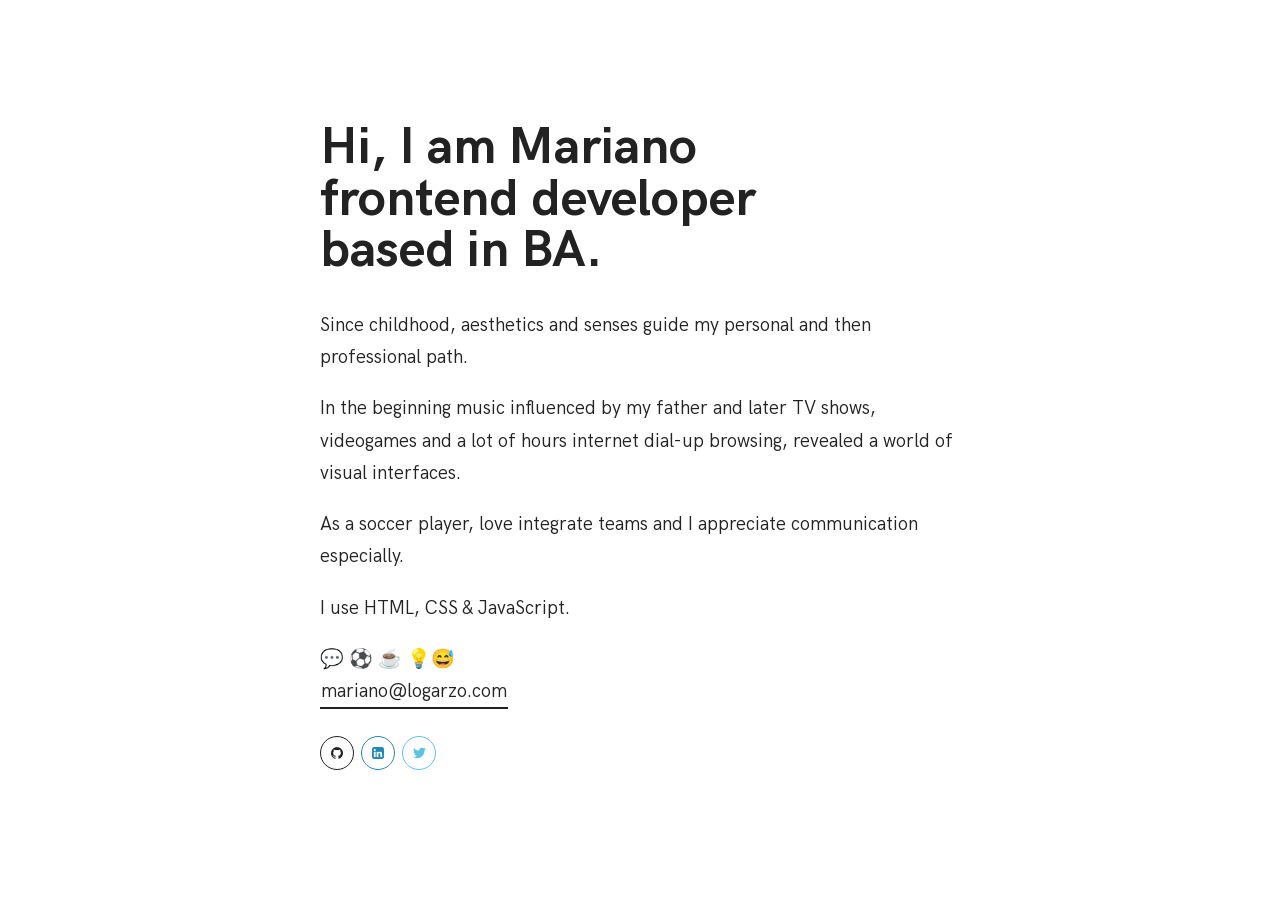
==== index.html @ 8adac169 "emoj update" ====
<!doctype html>
<html lang="en">
<head>

	<meta charset="utf-8">
    <meta name="description" content="Mariano Logarzo Personal Website" />
    <meta name="Mariano Logarzo" content="Personal Website">
    <meta name="viewport" content="width=device-width, initial-scale=1, maximum-scale=1">
    
    <title>Mariano Logarzo - Personal website</title>
    
    <!-- FAV and TOUCH ICONS -->
    <link rel="shortcut icon" href="images/ico/favicon.ico">
    <link rel="apple-touch-icon" href="images/ico/apple-touch-icon.png"/>
    
    <!-- FONTS -->
    <link rel="stylesheet" type="text/css" href="css/fonts/hk-grotesk/style.css">
    <link rel="stylesheet" type="text/css" href="css/fonts/fontello/css/fontello.css">
    
    <!-- STYLES -->
    <link rel="stylesheet" type="text/css" href="css/main.css">

</head>

<body>
	
    
    <!-- CONTENT-WRAP -->
    <div class="content-wrap">
    	
        <!-- CONTENT -->
        <div class="content">
    	
            <!-- PROFILE IMAGE 
            <img class="profile-image rounded" src="https://pbs.twimg.com/profile_images/912753840323272704/jvwIjztV_400x400.jpg" alt="Mariano's profile image"/> -->
            
            <!-- TITLE -->
            <h1>
                Hi, I am Mariano
                <br>frontend developer
                <br>based in BA.
            </h1>
            <!-- TITLE -->
            
            <!-- DESCRIPTION -->
            <p>Since childhood, aesthetics and senses guide my personal and then professional path.</p>
            <p>In the beginning music influenced by my father and later TV shows, videogames and a lot of hours internet dial-up browsing, revealed a world of visual interfaces.</p>
            <p>As a soccer player, love integrate teams and I appreciate communication especially.</p>
            <p>I use HTML, CSS & JavaScript.</p>
    
            <!-- <p>
              I’m <a class="link-1" href="https://twitter.com/pixelwarsdesign" target="_blank">tweeting</a>, taking
              <a class="link-1" href="https://www.instagram.com/pixelwarsdesign/" target="_blank">photos</a> and writing
              <a class="link-1" href="https://medium.com/@joulee" target="_blank">articles</a> about self-improving.
            </p> -->
            
            <p>💬 ⚽ ☕ 💡😅 <br>
            <a class="link-2" href="mailto:mariano@logarzo.com">mariano@logarzo.com</a></p>
            
            <p>
                <a class="social-link github" href="https://github.com/mlogarzo" target="blank"></a>
                <a class="social-link linkedin" href="https://ar.linkedin.com/in/marianologarzo" target="blank"></a>
                <a class="social-link twitter" href="https://twitter.com/mlogarz/" target="blank"></a>
                <!-- <a class="social-link vimeo" href="#"></a>
                <a class="social-link instagram" href="#"></a> -->
            </p>
    
            <!-- DESCRIPTION -->
        
        </div>
    	<!-- CONTENT -->
        
    </div>
    <!-- CONTENT-WRAP -->
	
    <!-- SCRIPTS -->
	<script src="js/main.js"></script>
    

</body>
</html>
---- css/fonts/hk-grotesk/style.css ----
/*  
	HK Grotesk Font Free by Hanken Design Co.
	License : OFL (SIL Open Font License)
	downloaded from : https://fontlibrary.org/en/font/hk-grotesk 
*/

@font-face {
    font-family: 'HK Grotesk';
    src: url('font/hkgrotesk-light-webfont.woff2') format('woff2'),
         url('font/hkgrotesk-light-webfont.woff') format('woff');
    font-weight: 300;
    font-style: normal;
}

@font-face {
    font-family: 'HK Grotesk';
    src: url('font/hkgrotesk-lightitalic-webfont.woff2') format('woff2'),
         url('font/hkgrotesk-lightitalic-webfont.woff') format('woff');
    font-weight: 300;
    font-style: italic;
}

@font-face {
    font-family: 'HK Grotesk';
    src: url('font/hkgrotesk-regular-webfont.woff2') format('woff2'),
         url('font/hkgrotesk-regular-webfont.woff') format('woff');
    font-weight: 400;
    font-style: normal;
}

@font-face {
    font-family: 'HK Grotesk';
    src: url('font/hkgrotesk-italic-webfont.woff2') format('woff2'),
         url('font/hkgrotesk-italic-webfont.woff') format('woff');
    font-weight: 400;
    font-style: italic;
}

@font-face {
    font-family: 'HK Grotesk';
    src: url('font/hkgrotesk-medium-webfont.woff2') format('woff2'),
         url('font/hkgrotesk-medium-webfont.woff') format('woff');
    font-weight: 500;
    font-style: normal;
}

@font-face {
    font-family: 'HK Grotesk';
    src: url('font/hkgrotesk-mediumitalic-webfont.woff2') format('woff2'),
         url('font/hkgrotesk-mediumitalic-webfont.woff') format('woff');
    font-weight: 500;
    font-style: italic;
}

@font-face {
    font-family: 'HK Grotesk';
    src: url('font/hkgrotesk-semibold-webfont.woff2') format('woff2'),
         url('font/hkgrotesk-semibold-webfont.woff') format('woff');
    font-weight: 600;
    font-style: normal;
}

@font-face {
    font-family: 'HK Grotesk';
    src: url('font/hkgrotesk-semibolditalic-webfont.woff2') format('woff2'),
         url('font/hkgrotesk-semibolditalic-webfont.woff') format('woff');
    font-weight: 600;
    font-style: italic;
}

@font-face {
    font-family: 'HK Grotesk';
    src: url('font/hkgrotesk-bold-webfont.woff2') format('woff2'),
         url('font/hkgrotesk-bold-webfont.woff') format('woff');
    font-weight: 700;
    font-style: normal;
}

@font-face {
    font-family: 'HK Grotesk';
    src: url('font/hkgrotesk-bolditalic-webfont.woff2') format('woff2'),
         url('font/hkgrotesk-bolditalic-webfont.woff') format('woff');
    font-weight: 700;
    font-style: italic;
}
---- css/fonts/fontello/css/fontello.css ----
@font-face {
  font-family: 'fontello';
  src: url('../font/fontello.eot?29896784');
  src: url('../font/fontello.eot?29896784#iefix') format('embedded-opentype'),
       url('../font/fontello.woff2?29896784') format('woff2'),
       url('../font/fontello.woff?29896784') format('woff'),
       url('../font/fontello.ttf?29896784') format('truetype'),
       url('../font/fontello.svg?29896784#fontello') format('svg');
  font-weight: normal;
  font-style: normal;
}
/* Chrome hack: SVG is rendered more smooth in Windozze. 100% magic, uncomment if you need it. */
/* Note, that will break hinting! In other OS-es font will be not as sharp as it could be */
/*
@media screen and (-webkit-min-device-pixel-ratio:0) {
  @font-face {
    font-family: 'fontello';
    src: url('../font/fontello.svg?29896784#fontello') format('svg');
  }
}
*/
 
 [class^="icon-"]:before, [class*=" icon-"]:before {
  font-family: "fontello";
  font-style: normal;
  font-weight: normal;
  speak: none;
 
  display: inline-block;
  text-decoration: inherit;
  width: 1em;
  margin-right: .2em;
  text-align: center;
  /* opacity: .8; */
 
  /* For safety - reset parent styles, that can break glyph codes*/
  font-variant: normal;
  text-transform: none;
 
  /* fix buttons height, for twitter bootstrap */
  line-height: 1em;
 
  /* Animation center compensation - margins should be symmetric */
  /* remove if not needed */
  margin-left: .2em;
 
  /* you can be more comfortable with increased icons size */
  /* font-size: 120%; */
 
  /* Font smoothing. That was taken from TWBS */
  -webkit-font-smoothing: antialiased;
  -moz-osx-font-smoothing: grayscale;
 
  /* Uncomment for 3D effect */
  /* text-shadow: 1px 1px 1px rgba(127, 127, 127, 0.3); */
}
 
.icon-menu:before { content: '\e800'; } /* '' */
.icon-gplus:before { content: '\e801'; } /* '' */
.icon-doc-text:before { content: '\e802'; } /* '' */
.icon-spotify:before { content: '\e803'; } /* '' */
.icon-comment:before { content: '\e804'; } /* '' */
.icon-food:before { content: '\e805'; } /* '' */
.icon-home:before { content: '\e806'; } /* '' */
.icon-vcard:before { content: '\e807'; } /* '' */
.icon-bicycle:before { content: '\e808'; } /* '' */
.icon-apple:before { content: '\e809'; } /* '' */
.icon-laptop:before { content: '\e80a'; } /* '' */
.icon-map:before { content: '\e80b'; } /* '' */
.icon-gift:before { content: '\e80c'; } /* '' */
.icon-wine:before { content: '\e80d'; } /* '' */
.icon-book-open:before { content: '\e80e'; } /* '' */
.icon-address:before { content: '\e80f'; } /* '' */
.icon-skype-outline:before { content: '\e810'; } /* '' */
.icon-download-alt:before { content: '\e811'; } /* '' */
.icon-videocam-outline:before { content: '\e816'; } /* '' */
.icon-facebook:before { content: '\e825'; } /* '' */
.icon-twitter:before { content: '\e826'; } /* '' */
.icon-linkedin-squared:before { content: '\e827'; } /* '' */
.icon-pinterest-circled:before { content: '\e829'; } /* '' */
.icon-github-circled:before { content: '\e82a'; } /* '' */
.icon-behance:before { content: '\e82b'; } /* '' */
.icon-dribbble:before { content: '\e82c'; } /* '' */
.icon-address-1:before { content: '\e82d'; } /* '' */
.icon-lastfm:before { content: '\e82e'; } /* '' */
.icon-rss:before { content: '\e82f'; } /* '' */
.icon-vimeo-squared:before { content: '\e830'; } /* '' */
.icon-forrst:before { content: '\e831'; } /* '' */
.icon-skype:before { content: '\e832'; } /* '' */
.icon-youtube-play:before { content: '\e834'; } /* '' */
.icon-flickr:before { content: '\e835'; } /* '' */
.icon-tumblr:before { content: '\e836'; } /* '' */
.icon-blogger:before { content: '\e837'; } /* '' */
.icon-delicious:before { content: '\e838'; } /* '' */
.icon-digg:before { content: '\e839'; } /* '' */
.icon-wordpress:before { content: '\e83b'; } /* '' */
.icon-stackoverflow:before { content: '\e83c'; } /* '' */
.icon-foursquare:before { content: '\e83d'; } /* '' */
.icon-xing:before { content: '\e83e'; } /* '' */
.icon-sina-weibo:before { content: '\e83f'; } /* '' */
.icon-soundcloud:before { content: '\e840'; } /* '' */
.icon-fivehundredpx:before { content: '\e841'; } /* '' */
.icon-slideshare:before { content: '\e842'; } /* '' */
.icon-android:before { content: '\e843'; } /* '' */
.icon-windows:before { content: '\e845'; } /* '' */
.icon-vkontakte:before { content: '\e846'; } /* '' */
.icon-myspace:before { content: '\e847'; } /* '' */
.icon-meetup:before { content: '\e848'; } /* '' */
.icon-reddit:before { content: '\e84a'; } /* '' */
.icon-stumbleupon-circled:before { content: '\e84b'; } /* '' */
.icon-path:before { content: '\e84c'; } /* '' */
.icon-dropbox:before { content: '\e84d'; } /* '' */
.icon-paper-plane:before { content: '\e84e'; } /* '' */
.icon-deviantart:before { content: '\e850'; } /* '' */
.icon-grooveshark:before { content: '\e851'; } /* '' */
.icon-steam:before { content: '\e853'; } /* '' */
.icon-quora:before { content: '\e854'; } /* '' */
.icon-angellist:before { content: '\e855'; } /* '' */
.icon-icq:before { content: '\e856'; } /* '' */
.icon-attach:before { content: '\e85a'; } /* '' */
.icon-thumbs-up:before { content: '\e85b'; } /* '' */
.icon-vine:before { content: '\e863'; } /* '' */
.icon-eye-outline:before { content: '\e868'; } /* '' */
.icon-mic-outline:before { content: '\e869'; } /* '' */
.icon-camera-outline:before { content: '\e86a'; } /* '' */
.icon-feather:before { content: '\e86c'; } /* '' */
.icon-mail:before { content: '\e87e'; } /* '' */
.icon-vcard-1:before { content: '\e884'; } /* '' */
.icon-music-outline:before { content: '\e885'; } /* '' */
.icon-location-outline:before { content: '\e888'; } /* '' */
.icon-coffee:before { content: '\e88b'; } /* '' */
.icon-graduation-cap:before { content: '\e88f'; } /* '' */
.icon-camera:before { content: '\e890'; } /* '' */
.icon-eye:before { content: '\e891'; } /* '' */
.icon-beaker:before { content: '\e892'; } /* '' */
.icon-music:before { content: '\e896'; } /* '' */
.icon-photo:before { content: '\e897'; } /* '' */
.icon-truck:before { content: '\e89b'; } /* '' */
.icon-shop:before { content: '\e89e'; } /* '' */
.icon-diamond:before { content: '\e89f'; } /* '' */
.icon-wallet:before { content: '\e8a1'; } /* '' */
.icon-database:before { content: '\e8a3'; } /* '' */
.icon-globe:before { content: '\e8a7'; } /* '' */
.icon-phone-outline:before { content: '\e8a8'; } /* '' */
.icon-tree:before { content: '\e8ab'; } /* '' */
.icon-lightbulb:before { content: '\e8ad'; } /* '' */
.icon-clock:before { content: '\e8ae'; } /* '' */
.icon-location:before { content: '\e8b1'; } /* '' */
.icon-pencil:before { content: '\e8b3'; } /* '' */
.icon-cup:before { content: '\e8b4'; } /* '' */
.icon-doc:before { content: '\e8b5'; } /* '' */
.icon-t-shirt:before { content: '\e8b8'; } /* '' */
.icon-search:before { content: '\e8be'; } /* '' */
.icon-tablet:before { content: '\e8bf'; } /* '' */
.icon-briefcase:before { content: '\e8c0'; } /* '' */
.icon-note:before { content: '\e8c2'; } /* '' */
.icon-sound:before { content: '\e8c3'; } /* '' */
.icon-tv:before { content: '\e8c4'; } /* '' */
.icon-desktop:before { content: '\e8c5'; } /* '' */
.icon-mobile:before { content: '\e8c6'; } /* '' */
.icon-cd:before { content: '\e8c7'; } /* '' */
.icon-instagram:before { content: '\e8cc'; } /* '' */
.icon-medium:before { content: '\f23a'; } /* '' */
.icon-tripadvisor:before { content: '\f262'; } /* '' */
.icon-snapchat:before { content: '\f2ac'; } /* '' */
.icon-imdb:before { content: '\f2d8'; } /* '' */
.icon-codepen:before { content: '\f32c'; } /* '' */
---- css/main.css ----
/* --------------------------------------------
	
	main.css : this is the main style file of the theme.
	
	Project 	: LazyGuy
	Author 		: pixelwars 
	Url			: pixelwars.org
	
	---
	
	CONTEXT:
	
	1. BASE (@base)
	2. TYPOGRAPHY (@typo)
	3. HELPERS (@helpers)
	4. LAYOUT (@layout)
	5. ELEMENTS (@elements)
	5. MEDIA QUERIES (@media)
	
 -------------------------------------------- */
 
 
 

/*  --------------------------------------------

	1. BASE (@base) - base html elements
	
    -------------------------------------------- */ 
html,
body {
	width: 100%; height: 100%; padding: 0; margin: 0; box-sizing: border-box;
	}
* {
	box-sizing: border-box;
	}
body {
	font-family: 'HK Grotesk', sans-serif; color: #222; background-color: #fff; font-size: 14px; line-height: 1.7; display: flex; align-items: center;
	}
img {
	max-width: 100%; height: auto;
	}
::selection {
 	text-shadow: none; color: #000; background: #FFF9CD;
	}
::-moz-selection {
 	text-shadow: none; color: #000; background: #FFF9CD;
	}
/* Loader */
html {
	overflow: hidden;
	}
html.loaded {
	overflow: auto;
	}
html:after {
	content: ""; position: fixed; z-index: 1000; top: 0; left: 0; right: 0; bottom: 0; background: white; background-image: url(../images/preloader.gif); background-position: center center; background-repeat: no-repeat; background-size: 48px 48px;
	}
html.loaded:after {
	display: none;
	}
body {
	transition: all .6s cubic-bezier(0.77, 0, 0.175, 1); opacity: 0;
	}
html.loaded body {
	opacity: 1;
	}

/*  --------------------------------------------

	2. TYPOGRAPHY (@typo) - typographic styles
	
    -------------------------------------------- */ 
h1,
h2,
h3,
h4,
h5,
h6 {
	font-family: 'HK Grotesk', sans-serif; font-weight: 700; font-style: normal; margin: 1em 0 .66em 0; 
	}
h1:first-child,
h2:first-child,
h3:first-child,
h4:first-child,
h5:first-child,
h6:first-child {
	margin-top: 0;
	}
h1 { 
	font-size: 6vw; line-height: 1.1; margin-top: 0;
	}
h2 { 
	font-size: 1.8em; line-height: 1.3;
	}
h3 { 
	font-size: 1.25em; line-height: 1.3;
	}
.profile-image + h1 {
	margin-top: 28px;
	}
h4 {
	font-size: 12px; text-transform: uppercase; letter-spacing: 5px;
	}
p:last-child {
	margin-bottom: 0;
	}
/* LIGHT TEXT */
.is-text-light {
	color: #fff;
	}
.is-text-light a {
	color: #fff;
	}
	


/*  --------------------------------------------

	3. HELPERS (@helpers) - shorthand helper styles
	
    -------------------------------------------- */ 
.rounded {
	border-radius: 50%;
	}
.soft-rounded {
	border-radius: 8px;
	}
.is-text-align-center {
	text-align: center;
	}
.is-text-align-right {
	text-align: right;
	}
.uppercase {
	text-transform: uppercase;
	}
.bold {
	font-weight: bold;
	}

/* SMALL TYPO */
.is-small-typo h1 {
	font-size: 24px; line-height: 1.3;
	}
.is-small-typo {
	font-size: 14px;
	}

/* MEDIUM TYPO */
.is-medium-typo h1 {
	font-size: 36px; line-height: 1.2;
	}
.is-medium-typo {
	font-size: 15px;
	}
	
	
	
/*  --------------------------------------------

	2. LAYOUT (@layout) - layout styles
	
    -------------------------------------------- */ 

/* CONTENT */
.content-wrap {
	width: 80%; margin: 0 auto; max-height: 100%; position: relative; z-index: 20;
	}
.content {
	padding: 3em 0;
	}
	
/* PROFILE IMAGE */
.profile-image {
	max-height: 92px;
	}
.profile-image.is-outside {
	margin-top: -50%; margin-bottom: 0;
	}

/* LOGO */
.logo {
	margin-bottom: 24px;
	}
	
/* FRAMED */
.is-framed:after { 
	content: ""; position: fixed; z-index: 200; pointer-events: none; top: 0; left: 0; right: 0; bottom: 0; border: 15px solid #111; 
	}
		
		
		
/*  --------------------------------------------

	5. ELEMENTS (@elements) - common used elements
	
    -------------------------------------------- */ 	

/* SOCIAL LINKS */
.social-link {
	display: inline-block; margin: 8px 2px 8px 0; text-decoration: none; user-select: none;
	}
.social-link:active {
	transform: scale(0.8);
	}
.social-link:before {
	display: inline-block; padding: 0; text-align: center; font-size: 14px; font-family: "fontello"; width: 32px; line-height: 32px; color: #555; border: 1px solid #eee; border-radius: 50%; text-decoration: none; transition: all 0.3s;
	}
html a.social-link:hover:before {
	color: #fff; background: #444; border-color: transparent;
	}
.social-link.facebook:before {
	content: '\e825'; color: #3c5fac; border-color: #3c5fac;
	}
.social-link.twitter:before {
	content: '\e826'; color: #5ec3df; border-color: #5ec3df;
	}
.social-link.flickr:before {
	content: '\e835'; color: #FF0084; border-color: #FF0084;
	}
.social-link.rss:before {
	content: '\e82f'; color: #ff9900; border-color: #ff9900;
	}
.social-link.dribbble:before {
	content: '\e82c'; color: #EA4C89; border-color: #EA4C89;
	}
.social-link.lastfm:before {
	content: '\e82e'; color: #D51007; border-color: #D51007;
	}
.social-link.linkedin:before {
	content: '\e827'; color: #2089b5; border-color: #2089b5;
	}
.social-link.vimeo:before {
	content: '\e830'; color: #0dadd6; border-color: #0dadd6;
	}
.social-link.google-plus:before {
	content: '\e801'; color: #db4437; border-color: #db4437;
	}
.social-link.forrst:before {
	content: '\e831'; color: #5b9a68; border-color: #5b9a68;
	}
.social-link.skype:before {
	content: '\e832'; color: #00aff0; border-color: #00aff0;
	}
.social-link.tumblr:before {
	content: '\e836'; color: #2C4762; border-color: #2C4762;
	}
.social-link.behance:before {
	content: '\e82b'; color: #3878F6; border-color: #3878F6;
	}
.social-link.blogger:before {
	content: '\e837'; color: #fc9947; border-color: #fc9947;
	}
.social-link.delicious:before {
	content: '\e838'; color: #3274d1; border-color: #3274d1;
	}
.social-link.digg:before {
	content: '\e839'; color: #205891; border-color: #205891;
	}
.social-link.github:before {
	content: '\e82a'; color: #222; border-color: #222;
	}
.social-link.wordpress:before {
	content: '\e83b'; color: #0083b3; border-color: #0083b3;
	}
.social-link.youtube:before {
	content: "\e834"; color: #c8312b; border-color: #c8312b;
	}
.social-link.pinterest:before {
	content: "\e829"; color: #cb2027; border-color: #cb2027;
	}
.social-link.instagram:before {
	content: "\e8cc"; color: #e1306c; border-color: #e1306c;
	}
.social-link.stack-overflow:before {
	content: "\e83c"; color: #F90; border-color: #F90;
	}
.social-link.foursquare:before {
	content: "\e83d"; color: #009FE0; border-color: #009FE0;
	}
.social-link.xing:before {
	content: "\e83e"; color: #006567; border-color: #006567;
	}
.social-link.weibo:before {
	content: "\e83f"; color: #E64141; border-color: #E64141;
	}
.social-link.soundcloud:before {
	content: "\e840"; color: #FA3219; border-color: #FA3219;
	}
.social-link.fivehundredpx:before {
	content: "\e841"; color: #111; border-color: #111;
	}
.social-link.slideshare:before {
	content: "\e842"; color: #ED9D2C; border-color: #ED9D2C;
	}
.social-link.vine:before {
	content: "\e863"; color: #00BF8F; border-color: #00BF8F;
	}
.social-link.vkontakte:before {
	content: "\e846"; color: #6383A8; border-color: #6383A8;
	}
.social-link.paypal:before {
	content: "\e8b9"; color: #013791; border-color: #013791;
	}
.social-link.spotify:before {
	content: "\e803"; color: #85BB24; border-color: #85BB24;
	}
.social-link.snapchat:before {
	content: "\f2ac"; color: #fffc00; border-color: #fffc00;
	}
.social-link.imdb:before {
	content: "\f2d8"; color: #E6B91E; border-color: #E6B91E;
	}
.social-link.email:before {
	content: "\e87e"; color: #222; border-color: #222;
	}
.social-link.facebook:hover:before {
	background-color: #3c5fac;
	}
.social-link.twitter:hover:before {
	background-color: #5ec3df;
	}
.social-link.flickr:hover:before {
	background-color: #FF0084;
	}
.social-link.rss:hover:before {
	background-color: #ff9900;
	}
.social-link.dribbble:hover:before {
	background-color: #EA4C89;
	}
.social-link.lastfm:hover:before {
	background-color: #D51007;
	}
.social-link.linkedin:hover:before {
	background-color: #2089b5;
	}
.social-link.vimeo:hover:before {
	background-color: #0dadd6;
	}
.social-link.google-plus:hover:before {
	background-color: #db4437;
	}
.social-link.forrst:hover:before {
	background-color: #5b9a68;
	}
.social-link.skype:hover:before {
	background-color: #00aff0;
	}
.social-link.picassa:hover:before {
	background-color: #ffd34e;
	}
.social-link.youtube:hover:before {
	background-color: #c8312b;
	}
.social-link.pinterest:hover:before {
	background-color: #cb2027;
	}
.social-link.tumblr:hover:before {
	background-color: #2C4762;
	}
.social-link.behance:hover:before {
	background-color: #3878F6;
	}
.social-link.blogger:hover:before {
	background-color: #fc9947;
	}
.social-link.delicious:hover:before {
	background-color: #3274d1;
	}
.social-link.digg:hover:before {
	background-color: #205891;
	}
.social-link.friendfeed:hover:before {
	background-color: #2f72c4;
	}
.social-link.github:hover:before {
	background-color: #222;
	}
.social-link.wordpress:hover:before {
	background-color: #0083b3;
	}
.social-link.instagram:hover:before {
	background-color: #e1306c;
	}
.social-link.stack-overflow:hover:before {
	background-color: #F90;
	}
.social-link.foursquare:hover:before {
	background-color: #009FE0;
	}
.social-link.xing:hover:before {
	background-color: #006567;
	}
.social-link.weibo:hover:before {
	background-color: #E64141;
	}
.social-link.soundcloud:hover:before {
	background-color: #FA3219;
	}
.social-link.fivehundredpx:hover:before {
	background-color: #222;
	}
.social-link.slideshare:hover:before {
	background-color: #ED9D2C;
	}
.social-link.vine:hover:before {
	background-color: #00BF8F;
	}
.social-link.vkontakte:hover:before {
	background-color: #6383A8;
	}
.social-link.paypal:hover:before {
	background-color: #013791;
	}
.social-link.spotify:hover:before {
	background-color: #85BB24;
	}
.social-link.snapchat:hover:before {
	background-color: #fffc00;
	}
.social-link.imdb:hover:before {
	background-color: #E6B91E;
	}
.social-link.email:hover:before {
	background-color: #222;
	}
	
/* Big Social Icons */
.is-social-big .social-link:before {
	font-size: 16px; width: 42px; line-height: 42px;
	}
/* Minmal Social Icons */
.is-social-minimal .social-link:before {
	border: none !important;
	}
/* Minmal Social Icons */
.is-social-minimal-dark .social-link,
.is-social-minimal-light .social-link,
.is-social-light-borders .social-link,
.is-social-dark-borders .social-link,
.is-social-solid .social-link {
	color: inherit;
	}
/* Minimal Dark Social Icons */
.is-social-minimal-dark .social-link:before {
	border: none !important; color: inherit;
	}
/* Minimal Light Social Icons */
.is-social-minimal-light .social-link:before {
	border: none !important; color: rgba(0, 0, 0, 0.25);
	}
.is-text-light .is-social-minimal-light .social-link:not(:hover):before {
	color: rgba(255, 255, 255, 0.3);
	}
/* Solid Social Icons */
.is-social-solid .social-link:before {
	border: none !important; color: inherit;
	}
.is-social-solid .social-link:not(:hover):before {
	background: rgba(0, 0, 0, 0.04);
	}
.is-text-light .is-social-solid .social-link:not(:hover):before {
	background: rgba(255, 255, 255, 0.08);
	}
/* Light Borders Social Icons */
.is-social-light-borders .social-link:before {
	border-color: rgba(0, 0, 0, 0.09) !important; color: inherit;
	}
.is-text-light .is-social-light-borders .social-link:before {
	border-color: rgba(255, 255, 255, 0.13) !important;
	}
/* Dark Borders Social Icons */
.is-social-dark-borders .social-link:before {
	border-color: rgba(0, 0, 0, 0.75) !important; color: inherit;
	}
.is-text-light .is-social-dark-borders .social-link:before {
	border-color: rgba(255, 255, 255, 0.8) !important;
	}
.is-social-dark-borders .social-link:hover:before {
	border-color: transparent !important;
	}




/* LINK HOVER EFFECTS */

/* LINK 1 */
.link-1 {
  position: relative; text-decoration: none; display: inline-block; color: inherit; padding: 0 1px; transition: color ease 0.3s;
	}
.link-1:after {
  content: ''; position: absolute; z-index: -1; width: 100%; height: 6%; min-height: 2px; left: 0; bottom: 0; background-color: #222; transition: all ease 0.3s;
	}
.link-1:hover {
  	color: #fff;
	}
.link-1:hover:after {
  	height: 100%;
	}
/* light links */
.link-1.light:after {
	background: #fff;
	}
.link-1.light:hover {
	color: #111;
	}
/* blue links */
.link-1.blue:after {
	background: #0100ff;
	}
/* green links */
.link-1.green:after {
	background: #00b388;
	}
/* red links */
.link-1.red:after {
	background: #ff322e;
	}
/* yellow links */
.link-1.yellow:after {
	background: #ffcc2f;
	}
/* pink links */
.link-1.pink:after {
	background: #f94877;
	}
/* purple links */
.link-1.purple:after {
	background: #554488;
	}
/* tango links */
.link-1.tango:after {
	background: #E1523D;
	}
/* aqua links */
.link-1.aqua:after {
	background: #0099ff;
	}
/* navy links */
.link-1.navy:after {
	background: #414f5a;
	}
/* leather links */
.link-1.leather:after {
	background: #AB9878;
	}
/* azure links */
.link-1.azure:after {
	background: #02ACAB;
	}
/* peach links */
.link-1.peach:after {
	background: #FEA680;
	}
/* hot-pink links */
.link-1.hot-pink:after {
	background: #FE65B7;
	}
/* coral links */
.link-1.coral:after {
	background: #F63341;
	}
/* grey links */
.link-1.grey:after {
	background: #AAB8C1;
	}

/* LINK 2 */
.link-2 {
  position: relative; text-decoration: none; display: inline-block; color: inherit; padding: 0 1px; transition: color ease 0.3s;
	}
.link-2:before, 
.link-2:after {
 	content: ''; position: absolute; background-color: #222; z-index: -1; height: 2px;
	}
.link-2:before {
 	width: 0%; left: 0; bottom: 0; transition: width ease 0.4s;
	}
.link-2:after {
  	width: 100%; left: 0; bottom: 0; transition: all ease 0.6s;
	}
.link-2:hover:before {
  	width: 100%;
	}
.link-2:hover:after {
  	left: 100%; width: 0%; transition: all ease 0.2s;
	}	
/* light links */
.link-2.light:before,
.link-2.light:after {
	background: #fff; color: #111;
	}
/* blue links */
.link-2.blue:before,
.link-2.blue:after {
	background: #0100ff;
	}
/* green links */
.link-2.green:before,
.link-2.green:after {
	background: #00b388;
	}
/* red links */
.link-2.red:before,
.link-2.red:after {
	background: #ff322e;
	}
/* yellow links */
.link-2.yellow:before,
.link-2.yellow:after {
	background: #ffcc2f;
	}
/* pink links */
.link-2.pink:before,
.link-2.pink:after {
	background: #f94877;
	}
/* purple links */
.link-2.purple:before,
.link-2.purple:after {
	background: #554488;
	}
/* tango links */
.link-2.tango:before,
.link-2.tango:after {
	background: #E1523D;
	}
/* aqua links */
.link-2.aqua:before,
.link-2.aqua:after {
	background: #0099ff;
	}
/* navy links */
.link-2.navy:before,
.link-2.navy:after {
	background: #414f5a;
	}
/* leather links */
.link-2.leather:before,
.link-2.leather:after {
	background: #AB9878;
	}
/* azure links */
.link-2.azure:before,
.link-2.azure:after {
	background: #02ACAB;
	}
/* peach links */
.link-2.peach:before,
.link-2.peach:after {
	background: #FEA680;
	}
/* hot-pink links */
.link-2.hot-pink:before,
.link-2.hot-pink:after {
	background: #FE65B7;
	}
/* coral links */
.link-2.coral:before,
.link-2.coral:after {
	background: #F63341;
	}
/* grey links */
.link-2.grey:before,
.link-2.grey:after {
	background: #AAB8C1;
	}



/* BUTTONS */
.button {
	border: 2px solid #222; font-family: inherit; font-size: 16px; line-height: 1; color: #222; text-decoration: none; background: none; cursor: pointer; padding: 16px 32px; margin: 10px 20px 0 0; display: inline-block; outline: none; position: relative; transition: all 0.3s; overflow: hidden;
	}
.button:only-child {
	margin-right: 0px;
	}
.button.small {
	font-size: 13px; padding: 8px 20px;
	}
.button.rounded {
	border-radius: 50px;
	}
.button.soft-rounded {
	border-radius: 5px;
	}
.button.rounded-soft {
	border-radius: 4px;
	}
.button:after {
	width: 0%; height: 100%; top: 0; left: 0; background: #222; content: ''; position: absolute; z-index: -1; transition: all 0.3s;
	}
.button:hover,
.button:active {
	color: #fff !important;
	}
.button:active {
	transition: all 0.1s; transform: scale(0.9); outline: 0;
	}
.button:hover:after,
.button:active:after {
	width: 100%;
	}
/* light buttons */
.button.light {
	border-color: #fff;
	}
.button.light:after {
	background: #fff;
	}
.button.light:hover,
.button.light:active {
	color: #111 !important;
	}
/* blue buttons */
.button.blue {
	border-color: #0100ff; color: #0100ff;
	}
.button.blue:after {
	background: #0100ff;
	}
/* green buttons */
.button.green {
	border-color: #00b388; color: #00b388;
	}
.button.green:after {
	background: #00b388;
	}
/* red buttons */
.button.red {
	border-color: #ff322e; color: #ff322e;
	}
.button.red:after {
	background: #ff322e;
	}
/* yellow buttons */
.button.yellow {
	border-color: #ffcc2f; color: #ffcc2f;
	}
.button.yellow:after {
	background: #ffcc2f;
	}
/* pink buttons */
.button.pink {
	border-color: #f94877; color: #f94877;
	}
.button.pink:after {
	background: #f94877;
	}
/* purple buttons */
.button.purple {
	border-color: #554488; color: #554488;
	}
.button.purple:after {
	background: #554488;
	}
/* tango buttons */
.button.tango {
	border-color: #E1523D; color: #E1523D;
	}
.button.tango:after {
	background: #E1523D;
	}
/* aqua buttons */
.button.aqua {
	border-color: #0099ff; color: #0099ff;
	}
.button.aqua:after {
	background: #0099ff;
	}
/* navy buttons */
.button.navy {
	border-color: #414f5a; color: #414f5a;
	}
.button.navy:after {
	background: #414f5a;
	}
/* leather buttons */
.button.leather {
	border-color: #AB9878; color: #AB9878;
	}
.button.leather:after {
	background: #AB9878;
	}
/* azure buttons */
.button.azure {
	border-color: #02ACAB; color: #02ACAB;
	}
.button.azure:after {
	background: #02ACAB;
	}
/* peach buttons */
.button.peach {
	border-color: #FEA680; color: #FEA680;
	}
.button.peach:after {
	background: #FEA680;
	}
/* hot-pink buttons */
.button.hot-pink {
	border-color: #FE65B7; color: #FE65B7;
	}
.button.hot-pink:after {
	background: #FE65B7;
	}
/* coral buttons */
.button.coral {
	border-color: #F63341; color: #F63341;
	}
.button.coral:after {
	background: #F63341;
	}
/* grey buttons */
.button.grey {
	border-color: #AAB8C1; color: #AAB8C1;
	}
.button.grey:after {
	background: #AAB8C1;
	}
/* icons in buttons */
.button i {
	display: inline-block; margin-right: 5px;
	}
.button i.right {
	margin-right: 0; margin-left: 5px;
	}
.button i:before {
	font-size: 120%;
	}


/* HIGHLIGHT TEXT */
.highlight {
	display: inline-block; padding: 0 10px; color: #fff; background: #111;
	}
/* light highlights */
.highlight.light {
	background: #fff; color: #111;
	}
/* blue highlights */
.highlight.blue {
	background: #0100ff;
	}
/* green highlights */
.highlight.green {
	background: #00b388;
	}
/* red highlights */
.highlight.red {
	background: #ff322e;
	}
/* yellow highlights */
.highlight.yellow {
	background: #ffcc2f;
	}
/* pink highlights */
.highlight.pink {
	background: #f94877;
	}
/* purple highlights */
.highlight.purple {
	background: #554488;
	}
/* tango highlights */
.highlight.tango {
	background: #E1523D;
	}
/* aqua highlights */
.highlight.aqua {
	background: #0099ff;
	}
/* navy highlights */
.highlight.navy {
	background: #414f5a;
	}
/* leather highlights */
.highlight.leather {
	background: #AB9878;
	}
/* azure highlights */
.highlight.azure {
	background: #02ACAB;
	}
/* peach highlights */
.highlight.peach {
	background: #FEA680;
	}
/* hot-pink highlights */
.highlight.hot-pink {
	background: #FE65B7;
	}
/* coral highlights */
.highlight.coral {
	background: #F63341;
	}
/* grey highlights */
.highlight.grey {
	background: #AAB8C1;
	}
	
	
/* COLORED TEXT */
/* blue text */
.text.blue {
	color: #0100ff;
	}
/* green text */
.text.green {
	color: #00b388;
	}
/* red text */
.text.red {
	color: #ff322e;
	}
/* yellow text */
.text.yellow {
	color: #ffcc2f;
	}
/* pink text */
.text.pink {
	color: #f94877;
	}
/* purple text */
.text.purple {
	color: #554488;
	}
/* tango text */
.text.tango {
	color: #E1523D;
	}
/* aqua text */
.text.aqua {
	color: #0099ff;
	}
/* navy text */
.text.navy {
	color: #414f5a;
	}
/* leather text */
.text.leather {
	color: #AB9878;
	}
/* azure text */
.text.azure {
	color: #02ACAB;
	}
/* peach text */
.text.peach {
	color: #FEA680;
	}
/* hot-pink text */
.text.hot-pink {
	color: #FE65B7;
	}
/* coral text */
.text.coral {
	color: #F63341;
	}
/* grey text */
.text.grey {
	color: #AAB8C1;
	}

/* TYPED TEXT */
#typed-strings {
	display: none;
	}
.typed-cursor{
    opacity: 1; -webkit-animation: blink 0.7s infinite; animation: blink 0.7s infinite;
	}
@-webkit-keyframes blink{ 
    0% { opacity:1; } 
    50% { opacity:0; }
    100% { opacity:1; }
	}
@keyframes blink{
    0% { opacity:1; }
    50% { opacity:0; }
    100% { opacity:1; }
	}


/*  --------------------------------------------

	6. MEDIA QUERIES (@media) - base html elements
	
    -------------------------------------------- */ 

/* TABLETS */
@media screen and (min-width: 768px) {
	
	body {
		font-size: 19px;
		}
		
	.profile-image {
		max-height: 128px;
		}	
	.profile-image.small {
		max-height: 92px;
		}
	.profile-image.big {
		max-height: 192px;
		}
	
	h1 { 
		font-size: 4vw; line-height: 1;
		}
	
}

/* DESKTOPS */
@media screen and (min-width: 1200px) {
	
	.content-wrap {
		width: 50%;
		}
	
	/* BUTTONS */
	.button.huge {
		font-size: 20px; padding: 22px 40px;
		}
		
}

/* DESKTOPS HIGH RES */
@media screen and (min-width: 1600px) {
	
	.content-wrap {
		width: 50%;
		}
		
	.content {
		padding: 6em 0;
		}
	
}
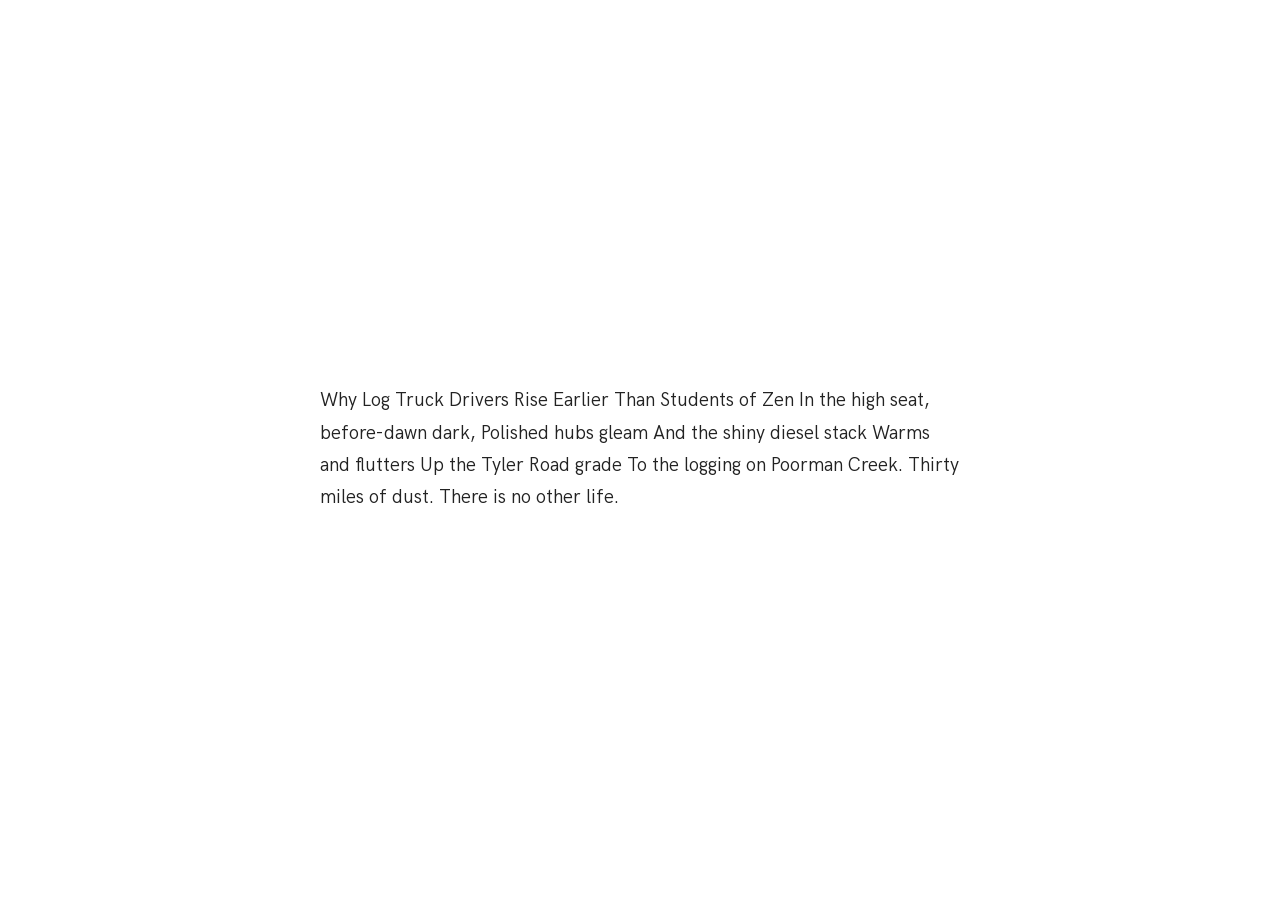
==== commit 5cedf7e7: "add poetry" ====
--- a/index.html
+++ b/index.html
@@ -3,79 +3,60 @@
 <head>
 
 	<meta charset="utf-8">
-    <meta name="description" content="Mariano Logarzo Personal Website" />
-    <meta name="Mariano Logarzo" content="Personal Website">
-    <meta name="viewport" content="width=device-width, initial-scale=1, maximum-scale=1">
-    
-    <title>Mariano Logarzo - Personal website</title>
-    
-    <!-- FAV and TOUCH ICONS -->
-    <link rel="shortcut icon" href="images/ico/favicon.ico">
-    <link rel="apple-touch-icon" href="images/ico/apple-touch-icon.png"/>
-    
-    <!-- FONTS -->
-    <link rel="stylesheet" type="text/css" href="css/fonts/hk-grotesk/style.css">
-    <link rel="stylesheet" type="text/css" href="css/fonts/fontello/css/fontello.css">
-    
-    <!-- STYLES -->
-    <link rel="stylesheet" type="text/css" href="css/main.css">
+  <meta name="description" content="Mariano Logarzo Personal Website" />
+  <meta name="Mariano Logarzo" content="Personal Website">
+  <meta name="viewport" content="width=device-width, initial-scale=1, maximum-scale=1">
+  
+  <title>Mariano Logarzo - Personal website</title>
+  
+  <!-- FAV and TOUCH ICONS -->
+  <link rel="shortcut icon" href="images/ico/favicon.ico">
+  <link rel="apple-touch-icon" href="images/ico/apple-touch-icon.png"/>
+  
+  <!-- FONTS -->
+  <link rel="stylesheet" type="text/css" href="css/fonts/hk-grotesk/style.css">
+  <link rel="stylesheet" type="text/css" href="css/fonts/fontello/css/fontello.css">
+  
+  <!-- STYLES -->
+  <link rel="stylesheet" type="text/css" href="css/main.css">
 
 </head>
 
 <body>
 	
+  <!-- CONTENT-WRAP -->
+  <div class="content-wrap">
     
-    <!-- CONTENT-WRAP -->
-    <div class="content-wrap">
-    	
-        <!-- CONTENT -->
-        <div class="content">
-    	
-            <!-- PROFILE IMAGE 
-            <img class="profile-image rounded" src="https://pbs.twimg.com/profile_images/912753840323272704/jvwIjztV_400x400.jpg" alt="Mariano's profile image"/> -->
-            
-            <!-- TITLE -->
-            <h1>
-                Hi, I am Mariano
-                <br>frontend developer
-                <br>based in BA.
-            </h1>
-            <!-- TITLE -->
-            
-            <!-- DESCRIPTION -->
-            <p>Since childhood, aesthetics and senses guide my personal and then professional path.</p>
-            <p>In the beginning music influenced by my father and later TV shows, videogames and a lot of hours internet dial-up browsing, revealed a world of visual interfaces.</p>
-            <p>As a soccer player, love integrate teams and I appreciate communication especially.</p>
-            <p>I use HTML, CSS & JavaScript.</p>
+    <!-- CONTENT -->
+    <div class="content">
+  
+      Why Log Truck Drivers Rise Earlier
+      Than Students of Zen
+
+
+In the high seat,
+before-dawn dark,
+
+Polished hubs gleam
+And the shiny diesel stack
+Warms and flutters
+Up the Tyler Road grade
+To the logging on Poorman
+                     Creek.
+Thirty miles of dust.
+
+There is no other life.
+
+      <!-- DESCRIPTION -->
     
-            <!-- <p>
-              I’m <a class="link-1" href="https://twitter.com/pixelwarsdesign" target="_blank">tweeting</a>, taking
-              <a class="link-1" href="https://www.instagram.com/pixelwarsdesign/" target="_blank">photos</a> and writing
-              <a class="link-1" href="https://medium.com/@joulee" target="_blank">articles</a> about self-improving.
-            </p> -->
-            
-            <p>💬 ⚽ ☕ 💡😅 <br>
-            <a class="link-2" href="mailto:mariano@logarzo.com">mariano@logarzo.com</a></p>
-            
-            <p>
-                <a class="social-link github" href="https://github.com/mlogarzo" target="blank"></a>
-                <a class="social-link linkedin" href="https://ar.linkedin.com/in/marianologarzo" target="blank"></a>
-                <a class="social-link twitter" href="https://twitter.com/mlogarz/" target="blank"></a>
-                <!-- <a class="social-link vimeo" href="#"></a>
-                <a class="social-link instagram" href="#"></a> -->
-            </p>
-    
-            <!-- DESCRIPTION -->
-        
-        </div>
-    	<!-- CONTENT -->
-        
     </div>
-    <!-- CONTENT-WRAP -->
-	
-    <!-- SCRIPTS -->
+  <!-- CONTENT -->
+      
+  </div>
+  <!-- CONTENT-WRAP -->
+
+  <!-- SCRIPTS -->
 	<script src="js/main.js"></script>
-    
 
 </body>
-</html>
+</html>
--- a/css/main.css
+++ b/css/main.css
@@ -1,12 +1,6 @@
 /* --------------------------------------------
 	
-	main.css : this is the main style file of the theme.
-	
-	Project 	: LazyGuy
-	Author 		: pixelwars 
-	Url			: pixelwars.org
-	
-	---
+	main.css : this is the main style file of the theme
 	
 	CONTEXT:
 	
@@ -168,7 +162,7 @@
 	width: 80%; margin: 0 auto; max-height: 100%; position: relative; z-index: 20;
 	}
 .content {
-	padding: 3em 0;
+	padding: 0;
 	}
 	
 /* PROFILE IMAGE */
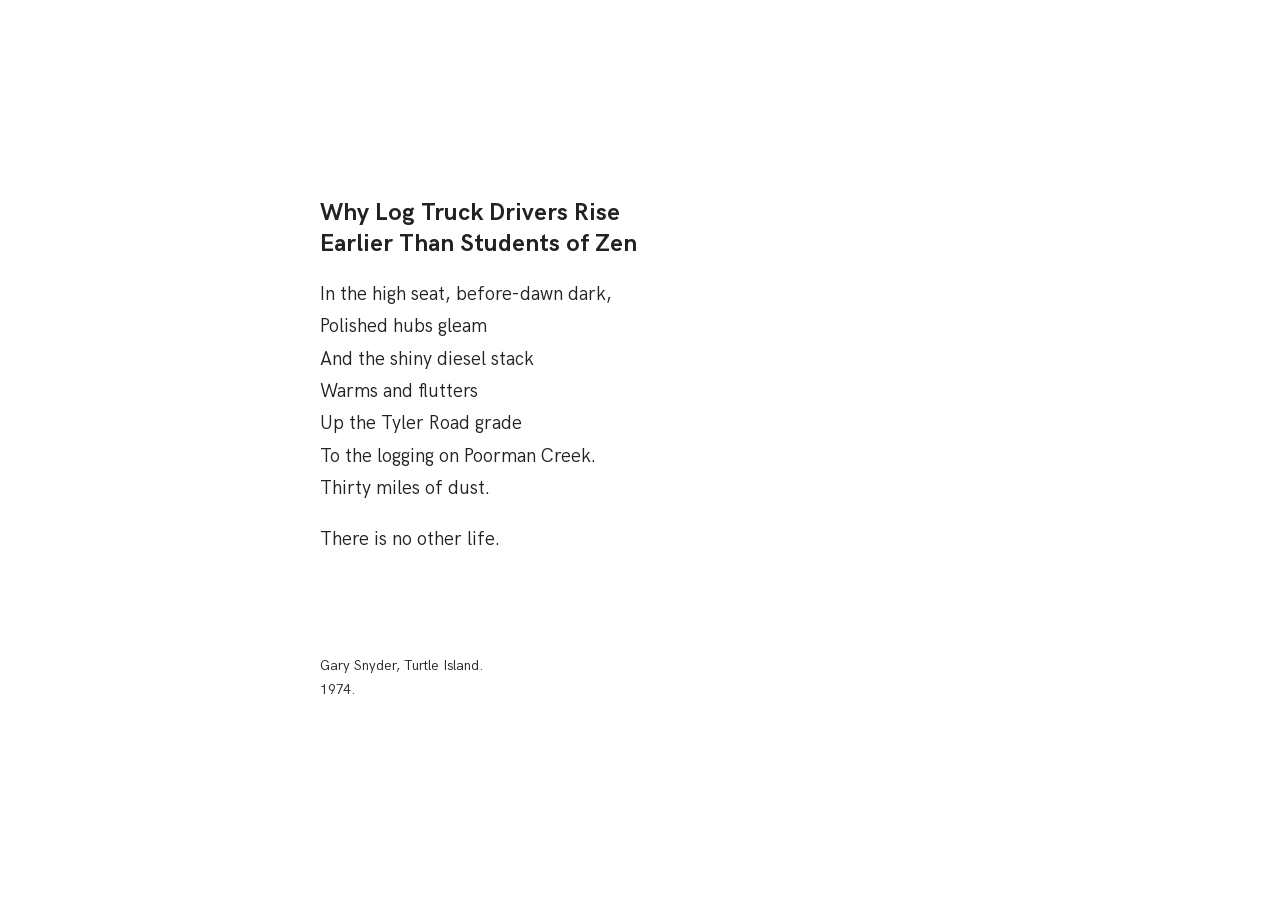
==== commit a13f7c8e: "update" ====
--- a/index.html
+++ b/index.html
@@ -30,25 +30,27 @@
     <!-- CONTENT -->
     <div class="content">
   
-      Why Log Truck Drivers Rise Earlier
-      Than Students of Zen
+    <h3>Why Log Truck Drivers Rise
+    </br>Earlier Than Students of Zen</h3>
 
+      <p>In the high seat, before-dawn dark,
 
-In the high seat,
-before-dawn dark,
+      </br>Polished hubs gleam
+      </br>And the shiny diesel stack
+      </br>Warms and flutters
+      </br>Up the Tyler Road grade
+      </br>To the logging on Poorman Creek.
+      </br>Thirty miles of dust.</p>
 
-Polished hubs gleam
-And the shiny diesel stack
-Warms and flutters
-Up the Tyler Road grade
-To the logging on Poorman
-                     Creek.
-Thirty miles of dust.
+      <p>There is no other life.</p>
 
-There is no other life.
+      </br>
+      </br>
 
       <!-- DESCRIPTION -->
-    
+      <p>Gary Snyder, Turtle Island.</style>
+      </br>
+      1974.</p>
     </div>
   <!-- CONTENT -->
       
--- a/css/main.css
+++ b/css/main.css
@@ -12,9 +12,7 @@
 	5. MEDIA QUERIES (@media)
 	
  -------------------------------------------- */
- 
- 
- 
+
 
 /*  --------------------------------------------
 
@@ -98,7 +96,9 @@
 	}
 p:last-child {
 	margin-bottom: 0;
-	}
+	font-size: 14px;
+	}
+	
 /* LIGHT TEXT */
 .is-text-light {
 	color: #fff;
